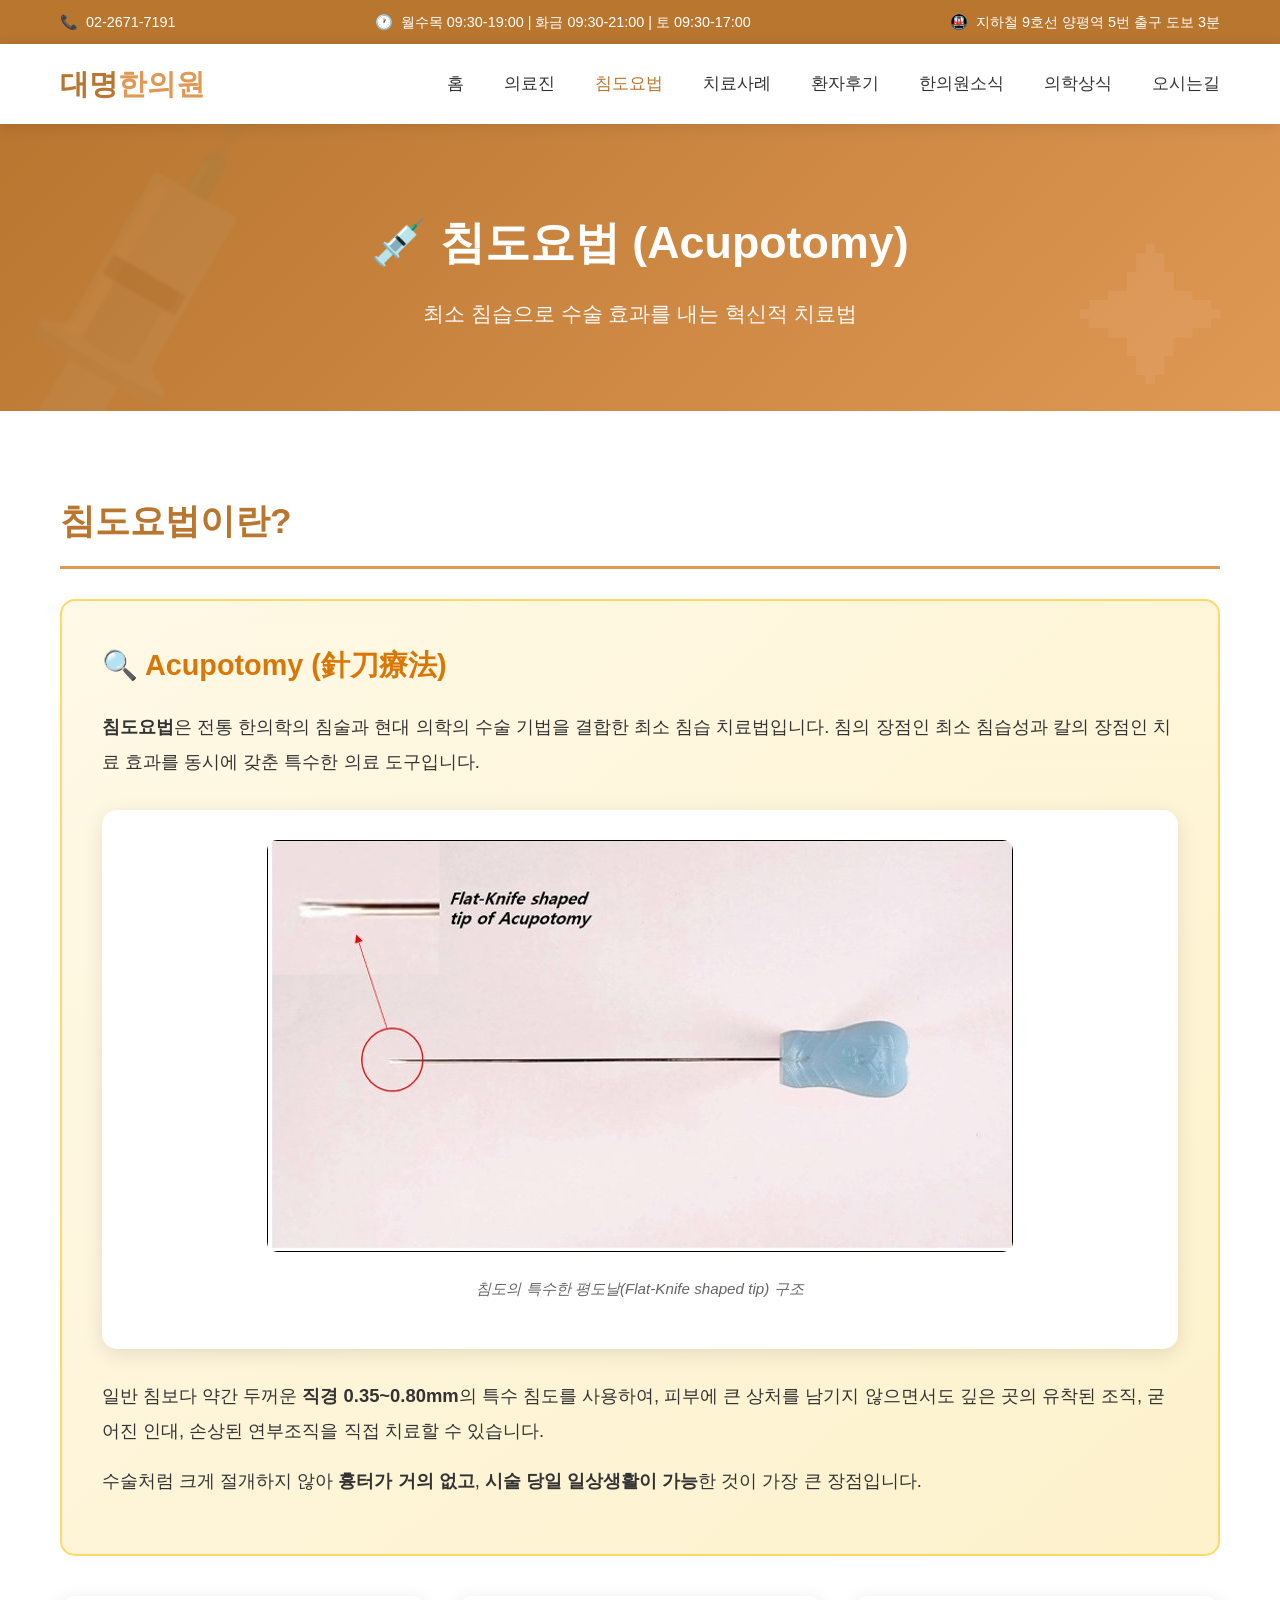
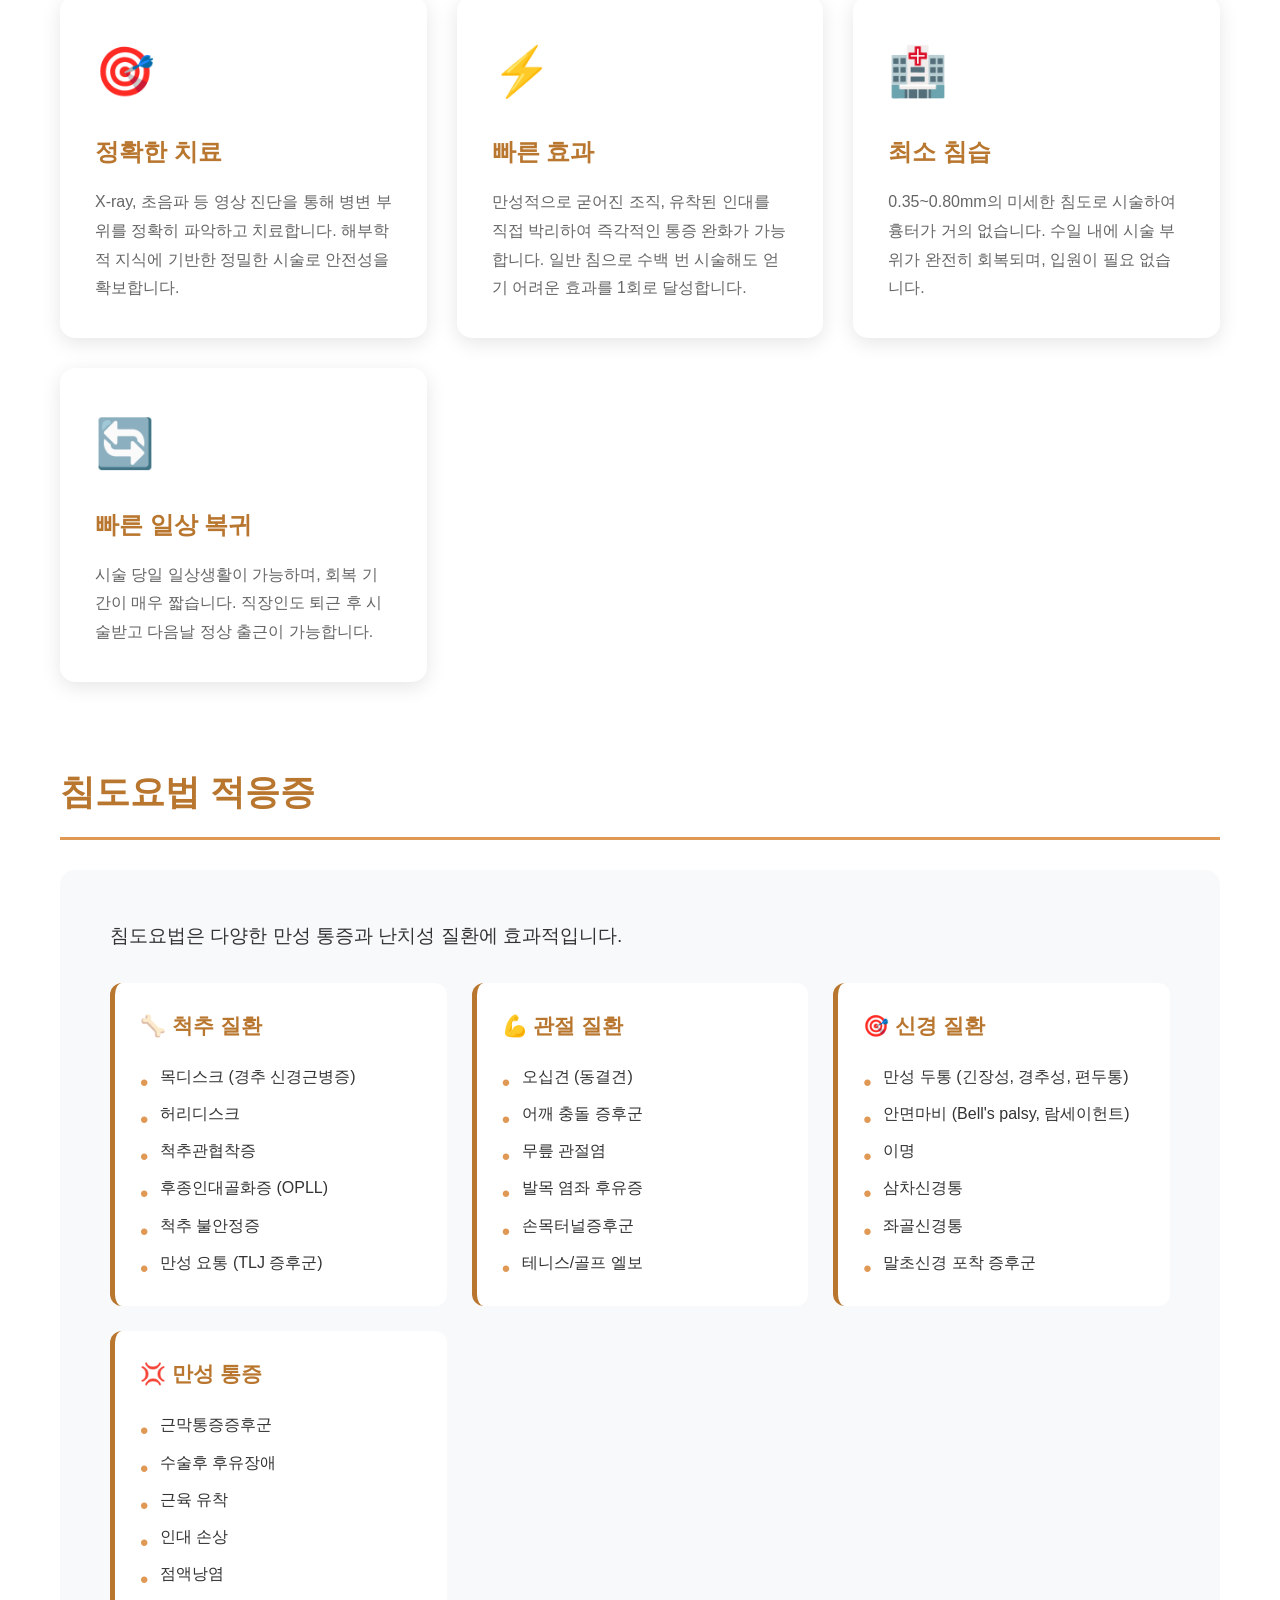
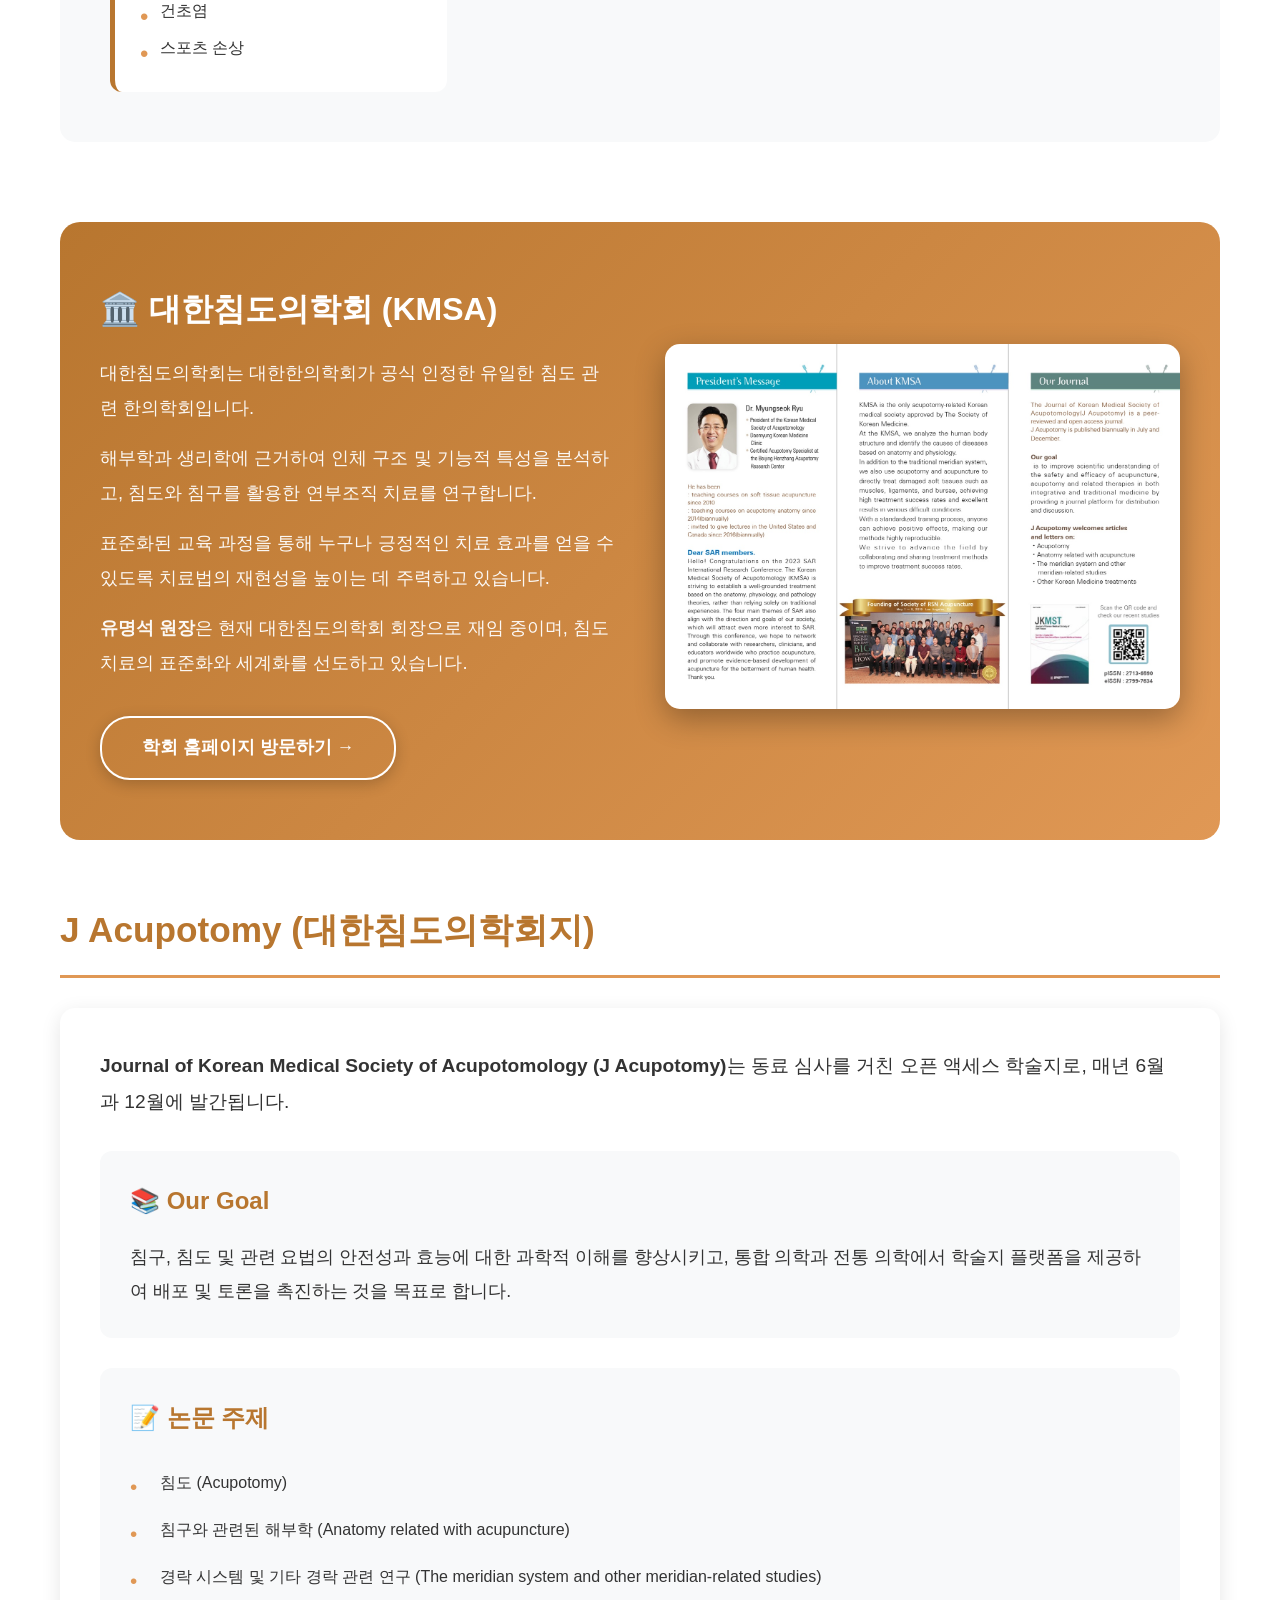
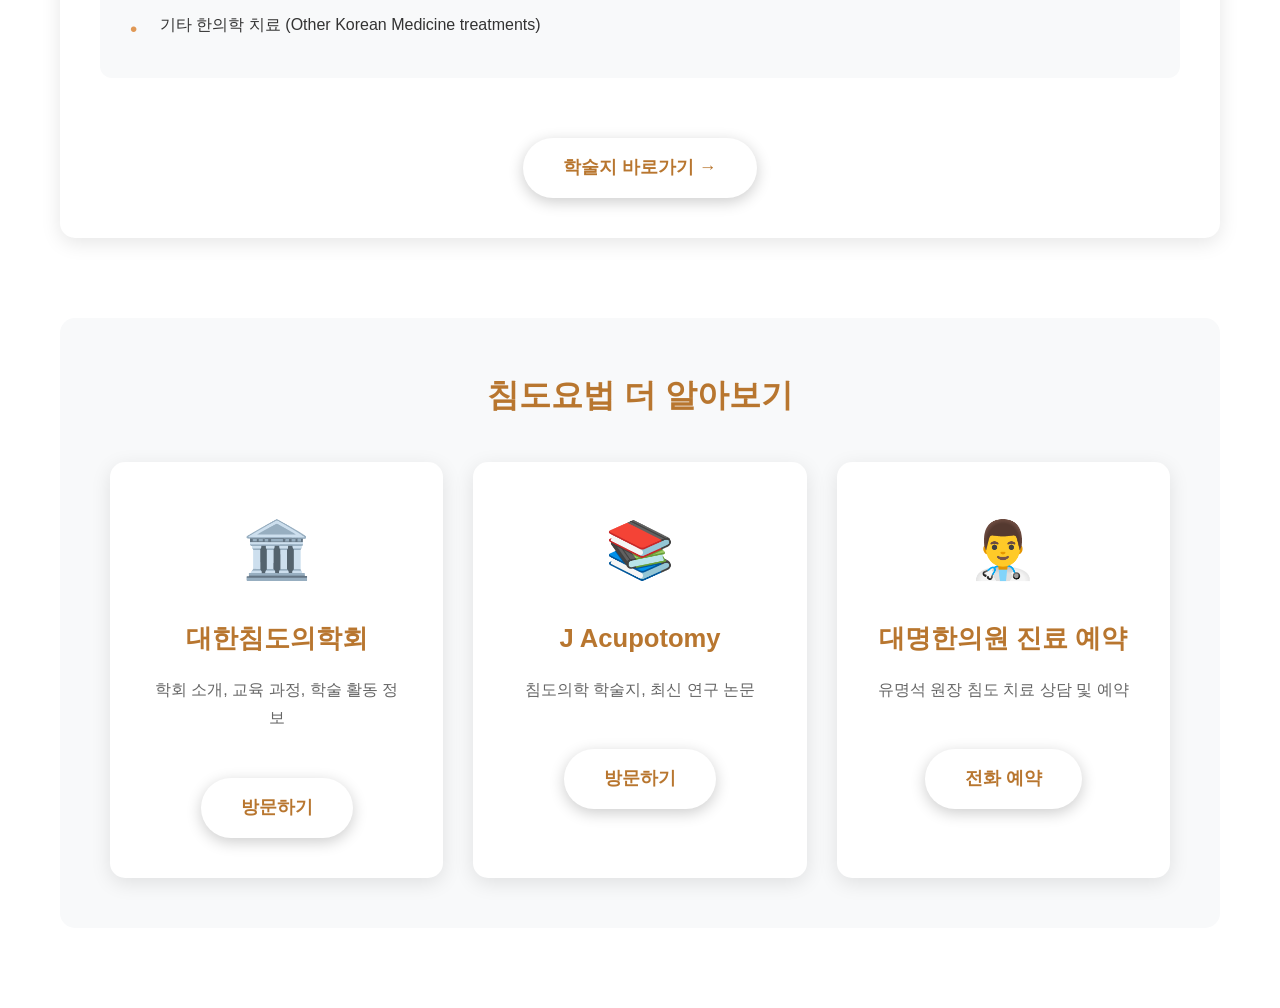
==== acupotomy.html @ 20b52d3d "Add files via upload" ====
<!DOCTYPE html>
<html lang="ko">
<head>
    <meta charset="UTF-8">
    <meta name="viewport" content="width=device-width, initial-scale=1.0">
    <meta name="description" content="침도요법 소개 - 대명한의원">
    <title>침도요법 - 대명한의원</title>
    <style>
        * {
            margin: 0;
            padding: 0;
            box-sizing: border-box;
        }
        
        :root {
            --primary-color: #b8762f;
            --secondary-color: #e09855;
            --accent-color: #d4af37;
            --text-dark: #333;
            --text-light: #666;
            --bg-light: #f8f9fa;
        }
        
        body {
            font-family: 'Noto Sans KR', -apple-system, BlinkMacSystemFont, sans-serif;
            line-height: 1.7;
            color: var(--text-dark);
        }
        
        /* 상단 정보바 */
        .top-bar {
            background-color: var(--primary-color);
            color: white;
            padding: 10px 0;
            font-size: 0.9em;
        }
        
        .top-bar-content {
            max-width: 1200px;
            margin: 0 auto;
            padding: 0 20px;
            display: flex;
            justify-content: space-between;
            align-items: center;
            flex-wrap: wrap;
            gap: 15px;
        }
        
        .top-bar-item {
            display: flex;
            align-items: center;
            gap: 8px;
        }
        
        /* 네비게이션 */
        nav {
            background: white;
            box-shadow: 0 2px 15px rgba(0,0,0,0.1);
            position: sticky;
            top: 0;
            z-index: 1000;
        }
        
        .nav-container {
            max-width: 1200px;
            margin: 0 auto;
            padding: 0 20px;
            display: flex;
            justify-content: space-between;
            align-items: center;
            height: 80px;
        }
        
        .logo {
            font-size: 1.8em;
            font-weight: 700;
            color: var(--primary-color);
            text-decoration: none;
        }
        
        .logo span {
            color: var(--secondary-color);
        }
        
        .nav-menu {
            display: flex;
            list-style: none;
            gap: 40px;
        }
        
        .nav-menu a {
            text-decoration: none;
            color: var(--text-dark);
            font-weight: 500;
            font-size: 1.05em;
            transition: color 0.3s;
        }
        
        .nav-menu a:hover,
        .nav-menu a.active {
            color: var(--primary-color);
        }
        
        /* 페이지 헤더 */
        .page-header {
            background: linear-gradient(135deg, var(--primary-color) 0%, var(--secondary-color) 100%);
            color: white;
            padding: 80px 20px;
            text-align: center;
            position: relative;
            overflow: hidden;
        }
        
        .page-header::before {
            content: '💉';
            position: absolute;
            font-size: 300px;
            opacity: 0.05;
            top: -80px;
            left: -50px;
            transform: rotate(-15deg);
            pointer-events: none;
        }
        
        .page-header::after {
            content: '✦';
            position: absolute;
            font-size: 150px;
            opacity: 0.06;
            bottom: -40px;
            right: 50px;
            pointer-events: none;
        }
        
        .page-header h1 {
            font-size: 2.8em;
            margin-bottom: 15px;
            font-weight: 700;
        }
        
        .page-header p {
            font-size: 1.3em;
            opacity: 0.95;
        }
        
        /* 컨테이너 */
        .container {
            max-width: 1200px;
            margin: 0 auto;
            padding: 80px 20px;
        }
        
        .section {
            margin-bottom: 80px;
        }
        
        .section-title {
            font-size: 2.2em;
            color: var(--primary-color);
            margin-bottom: 30px;
            padding-bottom: 15px;
            border-bottom: 3px solid var(--secondary-color);
        }
        
        /* 침도 소개 */
        .intro-box {
            background: 
                linear-gradient(135deg, rgba(255, 249, 230, 0.95) 0%, rgba(255, 243, 204, 0.95) 100%),
                url('acupotomy-bg.jpg');
            background-size: cover;
            background-position: center;
            padding: 40px;
            border-radius: 15px;
            border: 2px solid #ffd966;
            margin-bottom: 40px;
            position: relative;
        }
        
        .intro-box h3 {
            color: #d97706;
            font-size: 1.8em;
            margin-bottom: 20px;
        }
        
        .intro-box p {
            font-size: 1.15em;
            line-height: 1.9;
            margin-bottom: 15px;
        }
        
        /* 특징 그리드 */
        .features-grid {
            display: grid;
            grid-template-columns: repeat(auto-fit, minmax(280px, 1fr));
            gap: 30px;
            margin-top: 40px;
        }
        
        .feature-card {
            background: white;
            padding: 35px;
            border-radius: 15px;
            box-shadow: 0 5px 20px rgba(0,0,0,0.1);
            transition: transform 0.3s ease;
        }
        
        .feature-card:hover {
            transform: translateY(-10px);
        }
        
        .feature-icon {
            font-size: 3em;
            margin-bottom: 20px;
        }
        
        .feature-card h3 {
            color: var(--primary-color);
            font-size: 1.5em;
            margin-bottom: 15px;
        }
        
        .feature-card p {
            color: var(--text-light);
            line-height: 1.8;
        }
        
        /* 적응증 */
        .indications {
            background: var(--bg-light);
            padding: 50px;
            border-radius: 15px;
        }
        
        .indications-grid {
            display: grid;
            grid-template-columns: repeat(auto-fit, minmax(250px, 1fr));
            gap: 25px;
            margin-top: 30px;
        }
        
        .indication-item {
            background: white;
            padding: 25px;
            border-radius: 12px;
            border-left: 5px solid var(--primary-color);
        }
        
        .indication-item h4 {
            color: var(--primary-color);
            font-size: 1.3em;
            margin-bottom: 15px;
        }
        
        .indication-item ul {
            list-style: none;
        }
        
        .indication-item li {
            padding: 5px 0;
            padding-left: 20px;
            position: relative;
        }
        
        .indication-item li::before {
            content: '•';
            position: absolute;
            left: 0;
            color: var(--secondary-color);
            font-size: 1.5em;
        }
        
        /* 학회 정보 */
        .society-info {
            background: linear-gradient(135deg, var(--primary-color) 0%, var(--secondary-color) 100%);
            color: white;
            padding: 60px 40px;
            border-radius: 20px;
            margin: 60px 0;
        }
        
        .society-content {
            display: grid;
            grid-template-columns: 1fr 1fr;
            gap: 50px;
            align-items: center;
        }
        
        .society-text h3 {
            font-size: 2em;
            margin-bottom: 20px;
        }
        
        .society-text p {
            font-size: 1.15em;
            line-height: 1.9;
            margin-bottom: 15px;
            opacity: 0.95;
        }
        
        .society-image {
            text-align: center;
        }
        
        .society-image img {
            max-width: 100%;
            border-radius: 15px;
            box-shadow: 0 10px 30px rgba(0,0,0,0.3);
        }
        
        /* 버튼 */
        .btn {
            display: inline-block;
            padding: 15px 40px;
            background: white;
            color: var(--primary-color);
            text-decoration: none;
            border-radius: 30px;
            font-weight: 600;
            font-size: 1.1em;
            transition: all 0.3s ease;
            box-shadow: 0 4px 15px rgba(0,0,0,0.2);
            margin-top: 20px;
        }
        
        .btn:hover {
            transform: translateY(-3px);
            box-shadow: 0 6px 20px rgba(0,0,0,0.3);
        }
        
        .btn-outline {
            background: transparent;
            color: white;
            border: 2px solid white;
        }
        
        .btn-outline:hover {
            background: white;
            color: var(--primary-color);
        }
        
        /* 외부 링크 섹션 */
        .external-links {
            background: var(--bg-light);
            padding: 50px;
            border-radius: 15px;
            margin-top: 60px;
        }
        
        .links-grid {
            display: grid;
            grid-template-columns: repeat(auto-fit, minmax(300px, 1fr));
            gap: 30px;
            margin-top: 30px;
        }
        
        .link-card {
            background: white;
            padding: 40px;
            border-radius: 15px;
            text-align: center;
            box-shadow: 0 5px 20px rgba(0,0,0,0.1);
            transition: all 0.3s ease;
        }
        
        .link-card:hover {
            transform: translateY(-10px);
            box-shadow: 0 10px 30px rgba(44, 95, 45, 0.2);
        }
        
        .link-icon {
            font-size: 3.5em;
            margin-bottom: 20px;
        }
        
        .link-card h3 {
            color: var(--primary-color);
            font-size: 1.6em;
            margin-bottom: 15px;
        }
        
        .link-card p {
            color: var(--text-light);
            margin-bottom: 25px;
            line-height: 1.8;
        }
        
        @media (max-width: 968px) {
            .society-content {
                grid-template-columns: 1fr;
            }
            
            .nav-menu {
                display: none;
            }
        }
    </style>
</head>
<body>
    <!-- 상단 정보바 -->
    <div class="top-bar">
        <div class="top-bar-content">
            <div class="top-bar-item">
                <span>📞</span>
                <span>02-2671-7191</span>
            </div>
            <div class="top-bar-item">
                <span>🕐</span>
                <span>월수목 09:30-19:00 | 화금 09:30-21:00 | 토 09:30-17:00</span>
            </div>
            <div class="top-bar-item">
                <span>🚇</span>
                <span>지하철 9호선 양평역 5번 출구 도보 3분</span>
            </div>
        </div>
    </div>

    <!-- 네비게이션 -->
    <nav>
        <div class="nav-container">
            <a href="index.html" class="logo">대명<span>한의원</span></a>
            <ul class="nav-menu">
                <li><a href="index.html">홈</a></li>
                <li><a href="doctors.html">의료진</a></li>
                <li><a href="acupotomy.html" class="active">침도요법</a></li>
                <li><a href="cases.html">치료사례</a></li>
                <li><a href="reviews.html">환자후기</a></li>
                <li><a href="news.html">한의원소식</a></li>
                <li><a href="health-tips.html">의학상식</a></li>
                <li><a href="index.html#contact">오시는길</a></li>
            </ul>
        </div>
    </nav>

    <!-- 페이지 헤더 -->
    <div class="page-header">
        <h1>💉 침도요법 (Acupotomy)</h1>
        <p>최소 침습으로 수술 효과를 내는 혁신적 치료법</p>
    </div>

    <div class="container">
        <!-- 침도 소개 -->
        <section class="section">
            <h2 class="section-title">침도요법이란?</h2>
            
            <div class="intro-box">
                <h3>🔍 Acupotomy (針刀療法)</h3>
                <p>
                    <strong>침도요법</strong>은 전통 한의학의 침술과 현대 의학의 수술 기법을 결합한 최소 침습 치료법입니다.
                    침의 장점인 최소 침습성과 칼의 장점인 치료 효과를 동시에 갖춘 특수한 의료 도구입니다.
                </p>
                
                <!-- 실제 침도 사진 -->
                <div style="text-align: center; margin: 30px 0; padding: 30px; background: white; border-radius: 15px; box-shadow: 0 5px 20px rgba(0,0,0,0.1);">
                    <img src="acupotomy-real.jpg" alt="침도의 Flat-Knife shaped tip" style="max-width: 100%; height: auto; border-radius: 10px;">
                    <p style="margin-top: 15px; color: #666; font-size: 0.95em; font-style: italic;">
                        침도의 특수한 평도날(Flat-Knife shaped tip) 구조
                    </p>
                </div>
                
                <p>
                    일반 침보다 약간 두꺼운 <strong>직경 0.35~0.80mm</strong>의 특수 침도를 사용하여, 
                    피부에 큰 상처를 남기지 않으면서도 깊은 곳의 유착된 조직, 굳어진 인대, 
                    손상된 연부조직을 직접 치료할 수 있습니다.
                </p>
                <p>
                    수술처럼 크게 절개하지 않아 <strong>흉터가 거의 없고</strong>, 
                    <strong>시술 당일 일상생활이 가능</strong>한 것이 가장 큰 장점입니다.
                </p>
            </div>

            <div class="features-grid">
                <div class="feature-card">
                    <div class="feature-icon">🎯</div>
                    <h3>정확한 치료</h3>
                    <p>X-ray, 초음파 등 영상 진단을 통해 병변 부위를 정확히 파악하고 치료합니다. 해부학적 지식에 기반한 정밀한 시술로 안전성을 확보합니다.</p>
                </div>
                <div class="feature-card">
                    <div class="feature-icon">⚡</div>
                    <h3>빠른 효과</h3>
                    <p>만성적으로 굳어진 조직, 유착된 인대를 직접 박리하여 즉각적인 통증 완화가 가능합니다. 일반 침으로 수백 번 시술해도 얻기 어려운 효과를 1회로 달성합니다.</p>
                </div>
                <div class="feature-card">
                    <div class="feature-icon">🏥</div>
                    <h3>최소 침습</h3>
                    <p>0.35~0.80mm의 미세한 침도로 시술하여 흉터가 거의 없습니다. 수일 내에 시술 부위가 완전히 회복되며, 입원이 필요 없습니다.</p>
                </div>
                <div class="feature-card">
                    <div class="feature-icon">🔄</div>
                    <h3>빠른 일상 복귀</h3>
                    <p>시술 당일 일상생활이 가능하며, 회복 기간이 매우 짧습니다. 직장인도 퇴근 후 시술받고 다음날 정상 출근이 가능합니다.</p>
                </div>
            </div>
        </section>

        <!-- 적응증 -->
        <section class="section">
            <h2 class="section-title">침도요법 적응증</h2>
            
            <div class="indications">
                <p style="font-size: 1.2em; margin-bottom: 30px; color: var(--text-dark);">
                    침도요법은 다양한 만성 통증과 난치성 질환에 효과적입니다.
                </p>
                <div class="indications-grid">
                    <div class="indication-item">
                        <h4>🦴 척추 질환</h4>
                        <ul>
                            <li>목디스크 (경추 신경근병증)</li>
                            <li>허리디스크</li>
                            <li>척추관협착증</li>
                            <li>후종인대골화증 (OPLL)</li>
                            <li>척추 불안정증</li>
                            <li>만성 요통 (TLJ 증후군)</li>
                        </ul>
                    </div>
                    <div class="indication-item">
                        <h4>💪 관절 질환</h4>
                        <ul>
                            <li>오십견 (동결견)</li>
                            <li>어깨 충돌 증후군</li>
                            <li>무릎 관절염</li>
                            <li>발목 염좌 후유증</li>
                            <li>손목터널증후군</li>
                            <li>테니스/골프 엘보</li>
                        </ul>
                    </div>
                    <div class="indication-item">
                        <h4>🎯 신경 질환</h4>
                        <ul>
                            <li>만성 두통 (긴장성, 경추성, 편두통)</li>
                            <li>안면마비 (Bell's palsy, 람세이헌트)</li>
                            <li>이명</li>
                            <li>삼차신경통</li>
                            <li>좌골신경통</li>
                            <li>말초신경 포착 증후군</li>
                        </ul>
                    </div>
                    <div class="indication-item">
                        <h4>💢 만성 통증</h4>
                        <ul>
                            <li>근막통증증후군</li>
                            <li>수술후 후유장애</li>
                            <li>근육 유착</li>
                            <li>인대 손상</li>
                            <li>점액낭염</li>
                            <li>건초염</li>
                            <li>스포츠 손상</li>
                        </ul>
                    </div>
                </div>
            </div>
        </section>

        <!-- 대한침도의학회 소개 -->
        <div class="society-info">
            <div class="society-content">
                <div class="society-text">
                    <h3>🏛️ 대한침도의학회 (KMSA)</h3>
                    <p>
                        대한침도의학회는 대한한의학회가 공식 인정한 유일한 침도 관련 한의학회입니다.
                    </p>
                    <p>
                        해부학과 생리학에 근거하여 인체 구조 및 기능적 특성을 분석하고, 
                        침도와 침구를 활용한 연부조직 치료를 연구합니다.
                    </p>
                    <p>
                        표준화된 교육 과정을 통해 누구나 긍정적인 치료 효과를 얻을 수 있도록 
                        치료법의 재현성을 높이는 데 주력하고 있습니다.
                    </p>
                    <p>
                        <strong>유명석 원장</strong>은 현재 대한침도의학회 회장으로 재임 중이며, 
                        침도 치료의 표준화와 세계화를 선도하고 있습니다.
                    </p>
                    <a href="http://www.acupotomy.kr/" target="_blank" class="btn btn-outline">학회 홈페이지 방문하기 →</a>
                </div>
                <div class="society-image">
                    <img src="kmsa-catalog.jpg" alt="대한침도의학회" style="max-width: 100%; border-radius: 15px;">
                </div>
            </div>
        </div>

        <!-- 학술지 소개 -->
        <section class="section">
            <h2 class="section-title">J Acupotomy (대한침도의학회지)</h2>
            
            <div style="background: white; padding: 40px; border-radius: 15px; box-shadow: 0 5px 20px rgba(0,0,0,0.1);">
                <p style="font-size: 1.2em; line-height: 1.9; margin-bottom: 20px;">
                    <strong>Journal of Korean Medical Society of Acupotomology (J Acupotomy)</strong>는 
                    동료 심사를 거친 오픈 액세스 학술지로, 매년 6월과 12월에 발간됩니다.
                </p>
                
                <div style="background: var(--bg-light); padding: 30px; border-radius: 12px; margin: 30px 0;">
                    <h3 style="color: var(--primary-color); font-size: 1.5em; margin-bottom: 20px;">📚 Our Goal</h3>
                    <p style="font-size: 1.1em; line-height: 1.9;">
                        침구, 침도 및 관련 요법의 안전성과 효능에 대한 과학적 이해를 향상시키고, 
                        통합 의학과 전통 의학에서 학술지 플랫폼을 제공하여 배포 및 토론을 촉진하는 것을 목표로 합니다.
                    </p>
                </div>
                
                <div style="background: var(--bg-light); padding: 30px; border-radius: 12px;">
                    <h3 style="color: var(--primary-color); font-size: 1.5em; margin-bottom: 20px;">📝 논문 주제</h3>
                    <ul style="list-style: none; padding: 0;">
                        <li style="padding: 10px 0; padding-left: 30px; position: relative;">
                            <span style="position: absolute; left: 0; color: var(--secondary-color); font-size: 1.3em;">•</span>
                            침도 (Acupotomy)
                        </li>
                        <li style="padding: 10px 0; padding-left: 30px; position: relative;">
                            <span style="position: absolute; left: 0; color: var(--secondary-color); font-size: 1.3em;">•</span>
                            침구와 관련된 해부학 (Anatomy related with acupuncture)
                        </li>
                        <li style="padding: 10px 0; padding-left: 30px; position: relative;">
                            <span style="position: absolute; left: 0; color: var(--secondary-color); font-size: 1.3em;">•</span>
                            경락 시스템 및 기타 경락 관련 연구 (The meridian system and other meridian-related studies)
                        </li>
                        <li style="padding: 10px 0; padding-left: 30px; position: relative;">
                            <span style="position: absolute; left: 0; color: var(--secondary-color); font-size: 1.3em;">•</span>
                            기타 한의학 치료 (Other Korean Medicine treatments)
                        </li>
                    </ul>
                </div>
                
                <div style="text-align: center; margin-top: 40px;">
                    <a href="https://www.jkmst.org/" target="_blank" class="btn">학술지 바로가기 →</a>
                </div>
            </div>
        </section>

        <!-- 외부 링크 -->
        <div class="external-links">
            <h2 style="text-align: center; font-size: 2em; color: var(--primary-color); margin-bottom: 40px;">
                침도요법 더 알아보기
            </h2>
            <div class="links-grid">
                <div class="link-card">
                    <div class="link-icon">🏛️</div>
                    <h3>대한침도의학회</h3>
                    <p>학회 소개, 교육 과정, 학술 활동 정보</p>
                    <a href="http://www.acupotomy.kr/" target="_blank" class="btn">방문하기</a>
                </div>
                <div class="link-card">
                    <div class="link-icon">📚</div>
                    <h3>J Acupotomy</h3>
                    <p>침도의학 학술지, 최신 연구 논문</p>
                    <a href="https://www.jkmst.org/" target="_blank" class="btn">방문하기</a>
                </div>
                <div class="link-card">
                    <div class="link-icon">👨‍⚕️</div>
                    <h3>대명한의원 진료 예약</h3>
                    <p>유명석 원장 침도 치료 상담 및 예약</p>
                    <a href="tel:02-2671-7191" class="btn">전화 예약</a>
                </div>
            </div>
        </div>
    </div>
</body>
</html>
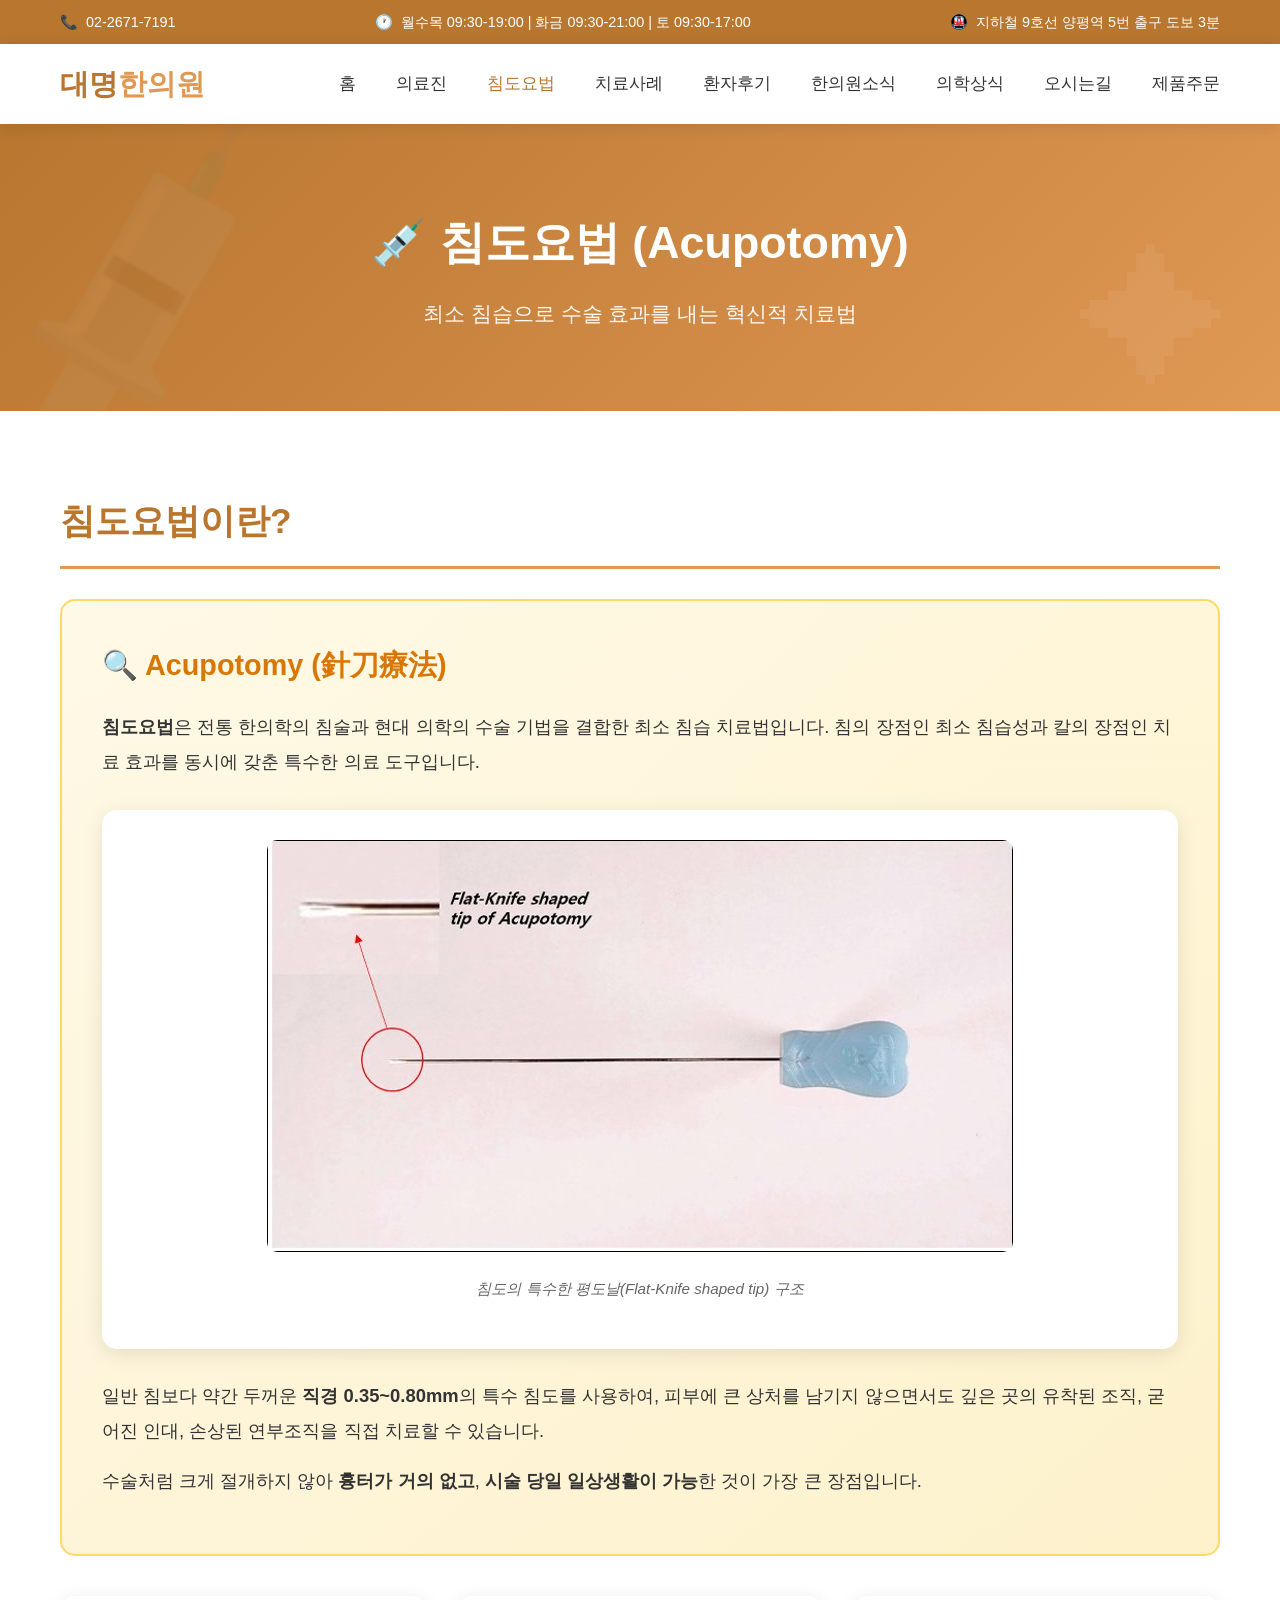
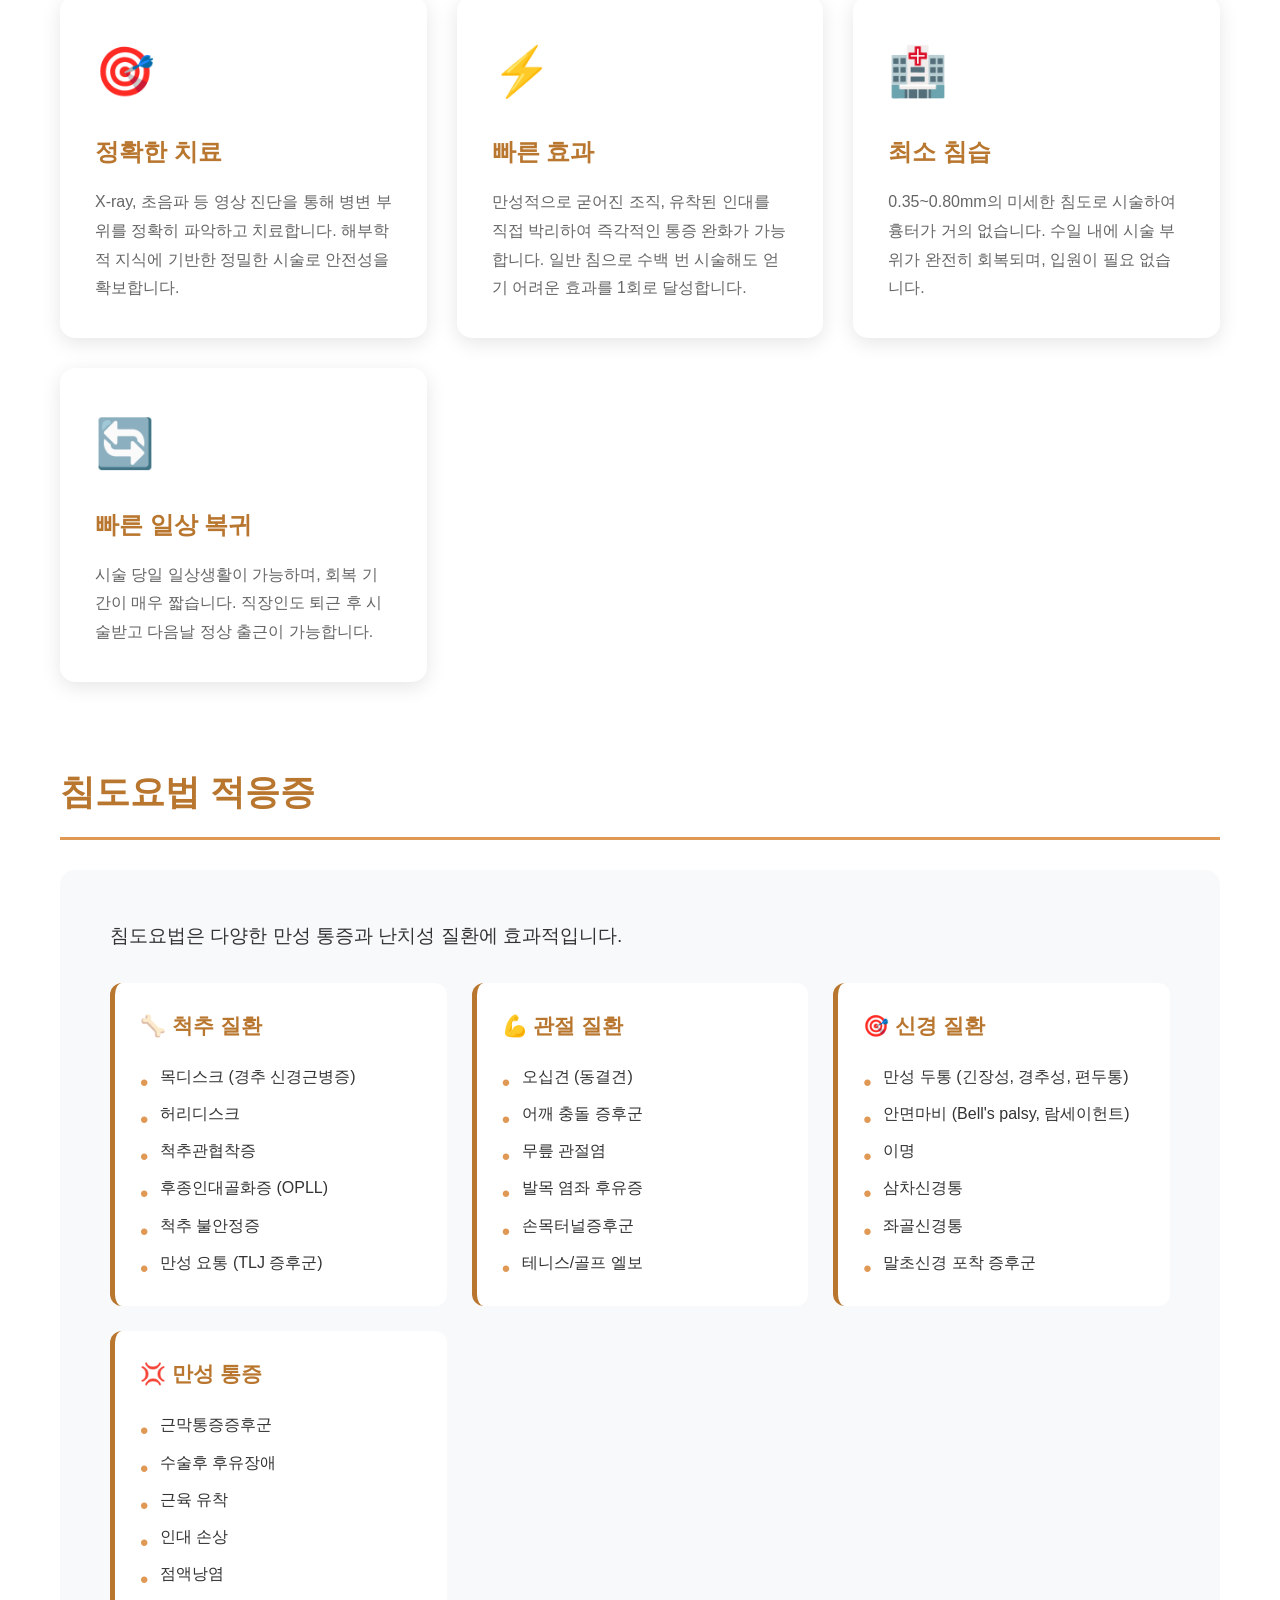
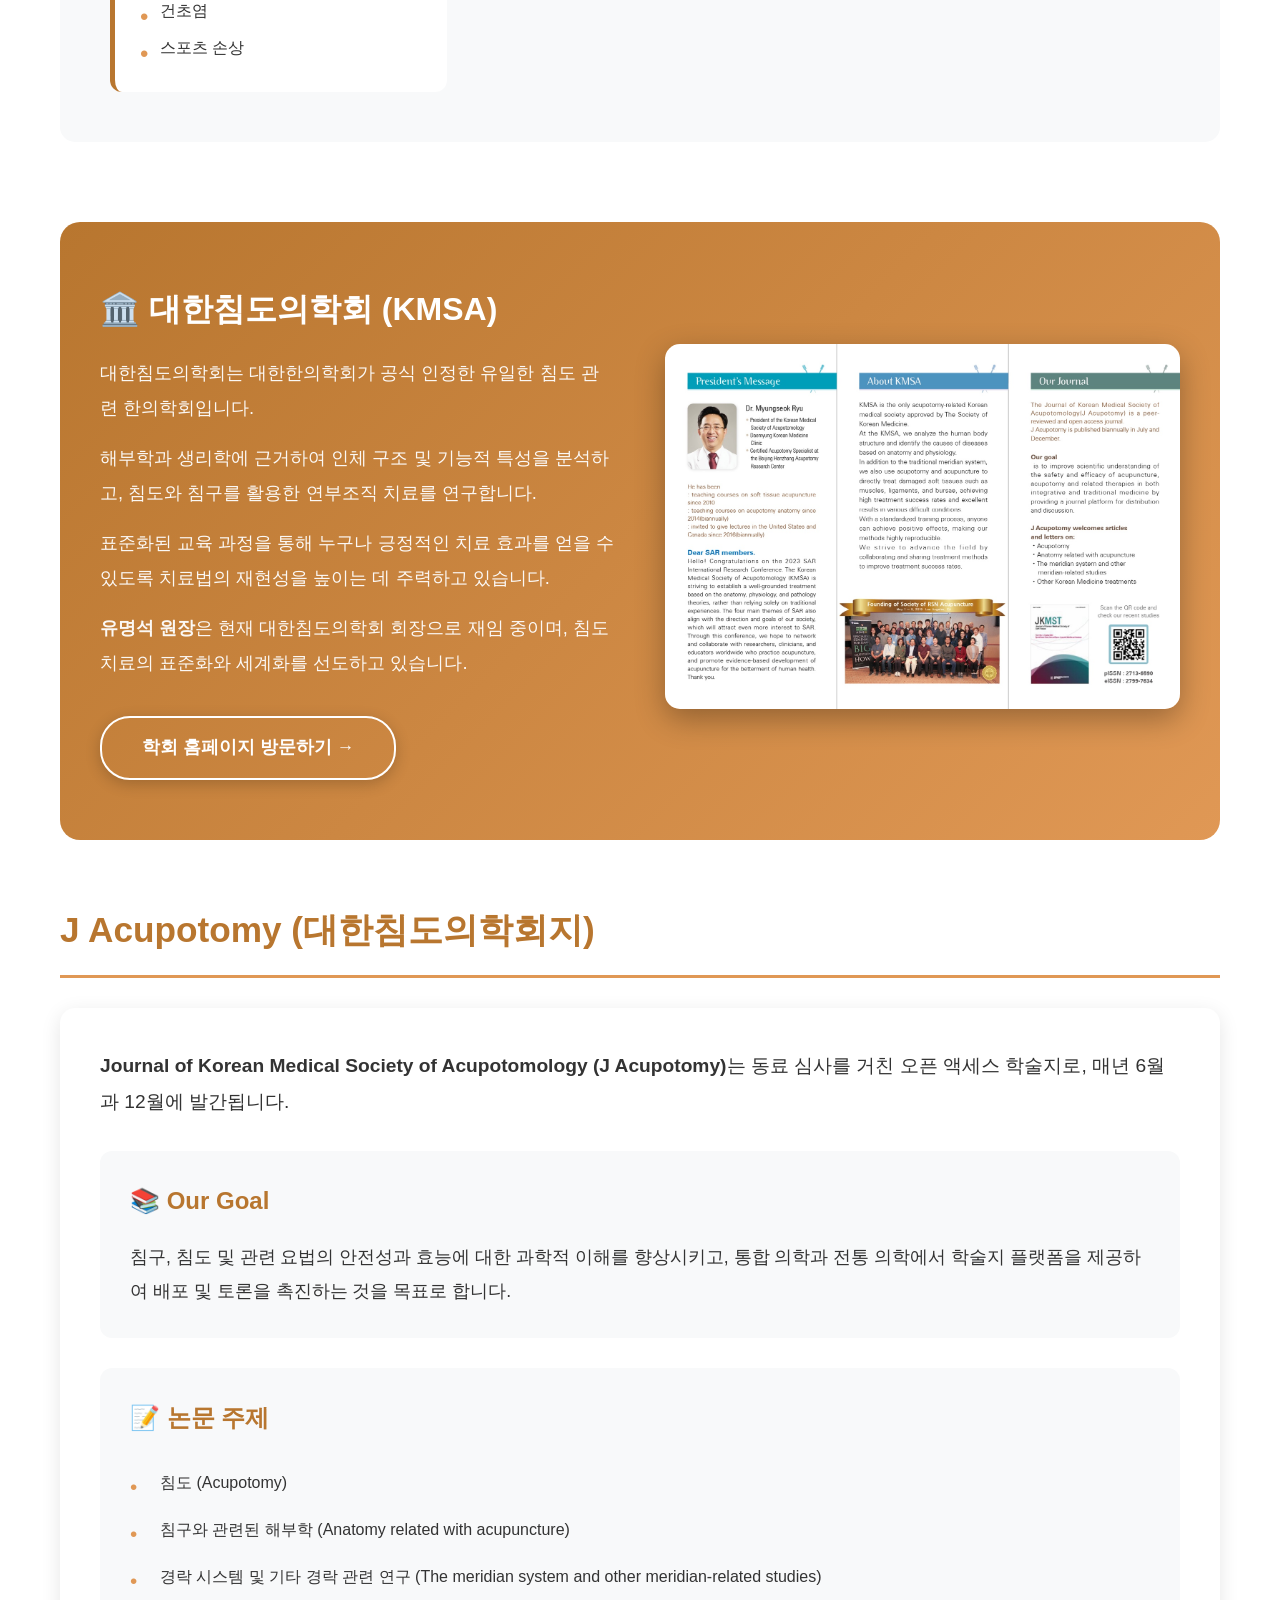
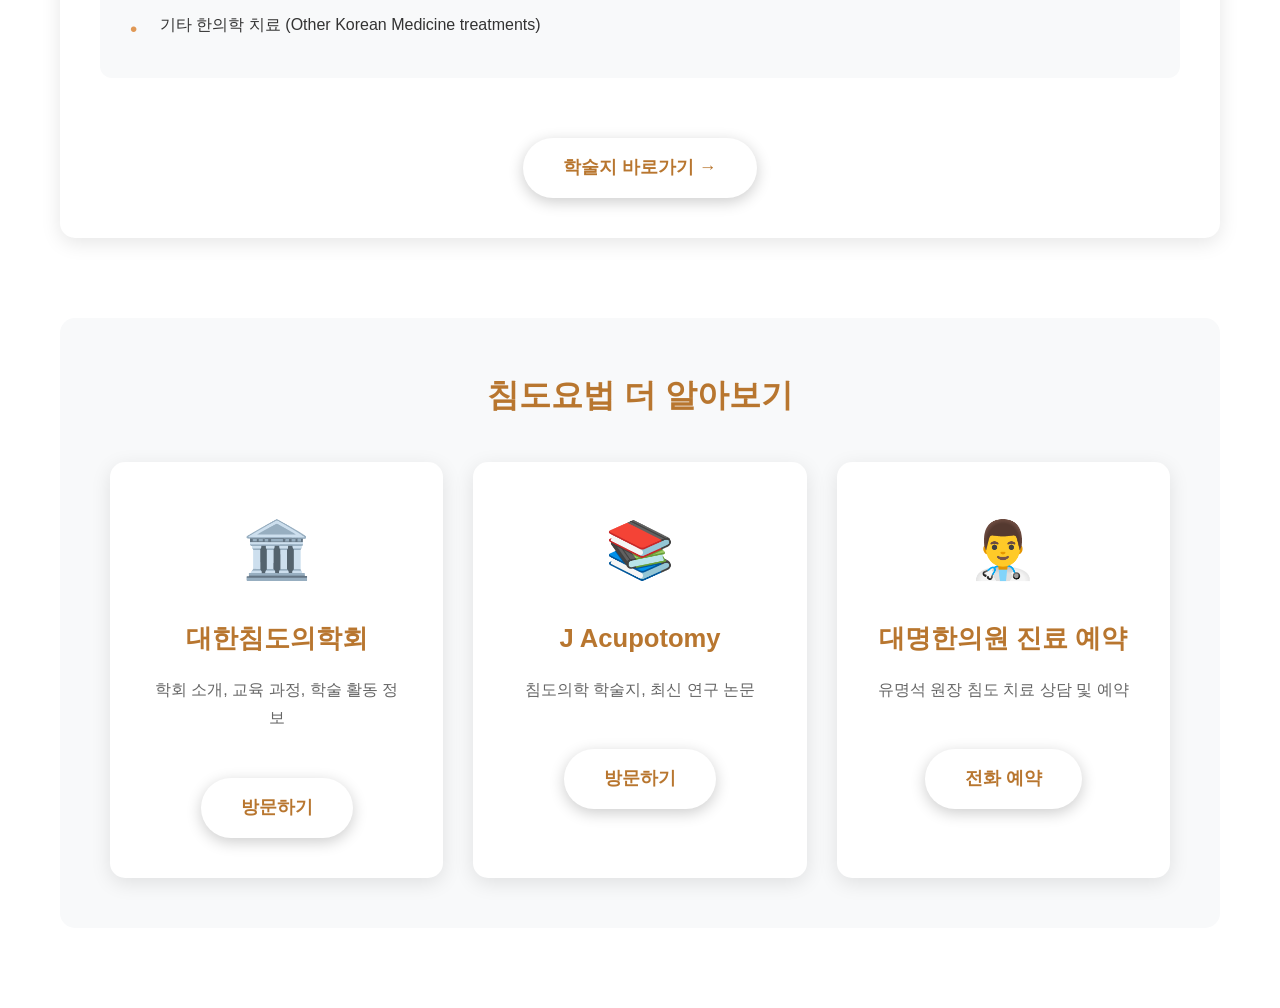
==== commit a84028b8: "제품 주문 페이지 추가 (구글 스프레드시트 연동) - products.html: 10개 제품을 담아 주문할 수 있는 주문 페이지 추가 - 결제 없이 주문 정보(이름/연락처/수령방법" ====
--- a/acupotomy.html
+++ b/acupotomy.html
@@ -427,6 +427,7 @@
                 <li><a href="news.html">한의원소식</a></li>
                 <li><a href="health-tips.html">의학상식</a></li>
                 <li><a href="index.html#contact">오시는길</a></li>
+                <li><a href="products.html">제품주문</a></li>
             </ul>
         </div>
     </nav>
